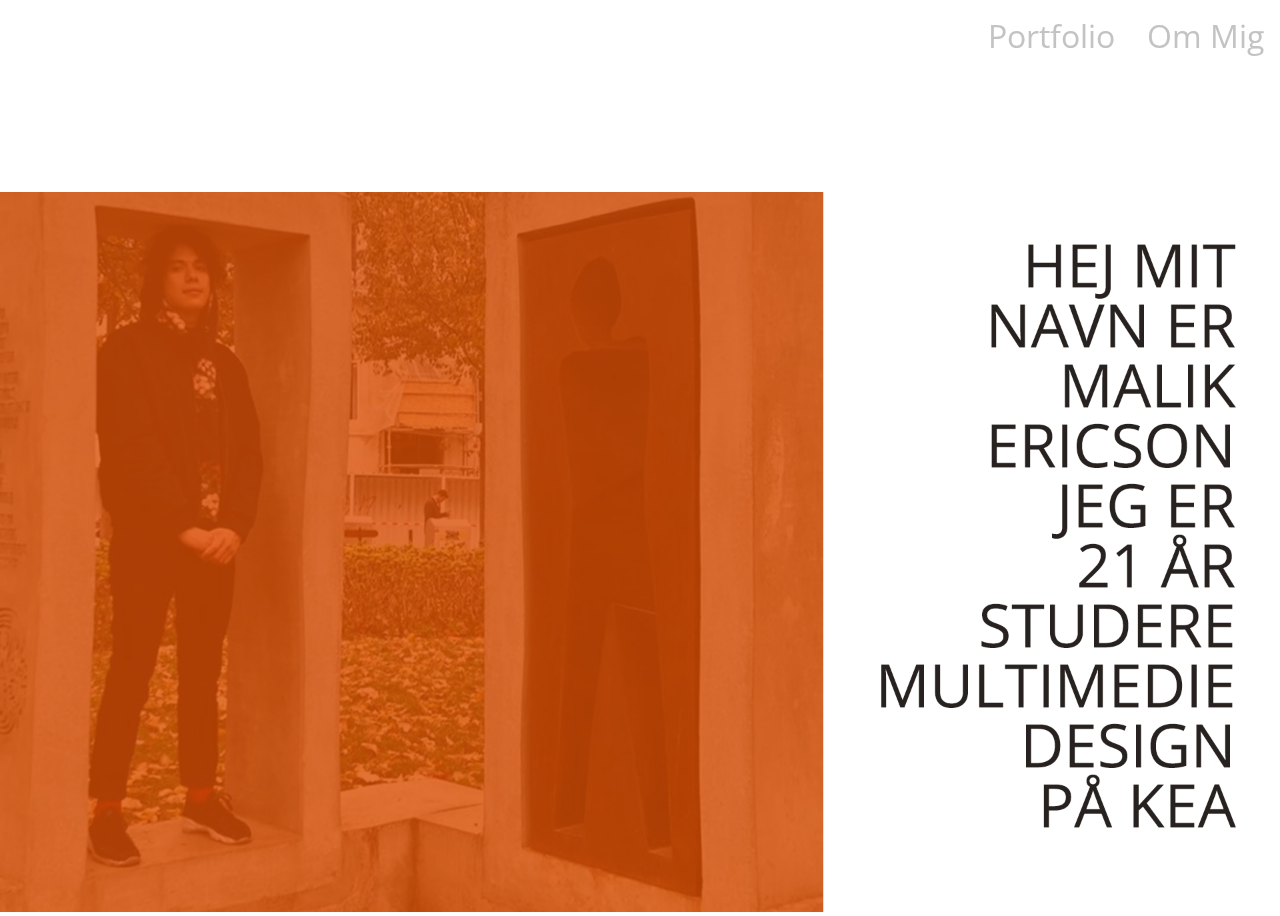
==== about.html @ b9d1c87e "færdig" ====
<!DOCTYPE html>
<html lang="Da">

<head>
    <meta charset="utf-8">
    <meta name="viewport" content="width=device-width, initial-scale=1.0">
    <script src="https://ajax.googleapis.com/ajax/libs/jquery/3.2.1/jquery.min.js"></script>
    <title>Malik Ericson Portfolio</title>
    <link rel="stylesheet" href="stylsheet.css">
    <link href="https://fonts.googleapis.com/css?family=Open+Sans" rel="stylesheet">
</head>

<body class="portfolio">
    <div class="topnav" id="myTopnav">
        <a href="about.html">Om Mig</a>
        <a href="index.html">Portfolio</a>
    </div>
    <div class="section">
        <img src="Ommig.png" class="bagrundpic" alt="ommig">
    </div>
</body>
</html>
---- stylsheet.css ----
* {
    margin: 0;
    padding: 0;
}

.bagrundpic {
    width: 100%;
    margin-top: 15%;
}

ul {
    margin-bottom: 20px;
}

li {
    margin-left: 50px;
    list-style: circle;
    line-height: 1.5;
    font-family: 'Open Sans', sans-serif;
}

.topnav {
    background-color: #fff;
    position: fixed;
    width: 100%;
    height: 6%;
    z-index: 2;
    top: 0;
}

footer {
    height: 100px;
}

.topnav a {
    float: right;
    display: block;
    color: rgb(195, 195, 195);
    text-align: center;
    padding: 14px 16px;
    text-decoration: none;
    font-size: 2em;
}


.icon {
    margin-left: 25%;
    width: 50%;
}

.active {
    background-color: #DB4F04;
    color: black;
}

.topnav a:hover {
    background-color: #DB4F04;
    color: black;
}

.portfolio {
    background-color: #fff;
}

.landingpage {
    background-color: #fff;
    position: static;
    width: 100%;
    height: 400px;
}

#samlet {
    max-width: 1280px;
    margin: 120px auto 0 auto;

    background-color: #fff;

}

.sectionwrapper {
    display: -webkit-box;
    display: -ms-flexbox;
    display: flex;
    -webkit-box-orient: vertical;
    -webkit-box-direction: normal;
    -ms-flex-direction: column;
    flex-direction: column;
}

.column {
    display: -webkit-box;
    display: -ms-flexbox;
    display: flex;
    -webkit-box-orient: horizontal;
    -webkit-box-direction: normal;
    -ms-flex-direction: row;
    flex-direction: row;
    -ms-flex-wrap: wrap;
    flex-wrap: wrap;
    -ms-flex-pack: distribute;
    justify-content: space-around;
    height: 30vw;
    -webkit-transition: all 0.2s ease;
    -o-transition: all 0.2s ease;
    transition: all 0.2s ease;
}

.column div {
    margin-top: 0px;
    border: 1px solid #F3F1F4;
}

.stilart,
.redesign,
.everyday,
.anden,
.sexogsamfund,
.keaid,
.republikken {
    -ms-flex-preferred-size: 400px;
    flex-basis: 400px;
    background-repeat: no-repeat;
    background-size: cover;
    background-position: center;
    position: relative;
    -webkit-box-flex: 1;
    -ms-flex-positive: 1;
    flex-grow: 1;
}

.stilart {
    background-image: url(01fotos/macbookmockup_fixed.png);
}

.redesign {
    background-image: url(03fotos/spidsroden/spidsrodenmockup.png);
}

.everyday {
    background-image: url(03fotos/everydayproject/everydaycohdox.png);
}

.anden {
    background-image: url(02fotos/anden/andenmockup.png);
}

.sexogsamfund {
    background-image: url(02fotos/sexogsamfund/sexogsamfundmockup.png);
}

.keaid {
    background-image: url(04fotos/keaid/keaidmockup.png);
}

.republikken {
    background-image: url(04fotos/republikken/mockuprepublikken.png);
    margin: 0;
}

a {
    text-decoration: none;
    color: #DB4F04;
    font-family: 'Open Sans', sans-serif;
}

h1 {
    font-size: 180px;
    font-family: arial;
    color: #DB4F04;
    margin-left: 20%;
    margin-top: 50px;
}

h2 {
    font-size: 7em;
    text-align: left;
    font-family: arial;
    color: #DB4F04;
    background-color: #fff;
    width: calc(100% - 20px);
    margin-left: 1px;

}

.overskrift {
    margin-left: 20px;
}

h3 {
    font-family: 'Open Sans', sans-serif;
    font-size: 2em;
    color: rgb(195, 195, 195);
    text-align: center;
}

h4 {
    color: #DB4F04;
    font-family: 'Open Sans', sans-serif;
    margin-bottom: 10px;
    margin-left: 20px;
}

p {
    font-family: 'Open Sans', sans-serif;
}



.undertekst {
    font-size: 0.8em;
    font-style: italic;
    margin: 50px 0;
    margin-right: 20px;
    text-align: right;
    font-family: 'Open Sans', sans-serif;
    color: #DB4F04;
}

.stilart_img {
    width: 100%;
}

.styletile {
    width: 80%;
    margin: 0 auto;
    display: block;
}

.inspiration {
    width: 80%;
    margin: 0 auto;
    display: block;

}

.ikon {
    margin: 0 auto;
    display: block;
}

.tekst {
    margin-bottom: 10px;
    margin-top: 2%;
    margin-bottom: 2%;
    margin-left: 10px;
    margin-right: 10px;
    max-width: 800px;
}

.toptekst {
    max-width: 600px;
    margin-left: 10%;
}

.bottomtekst {
    max-width: 800px;
    padding-top: 20px;
    padding-left: 20px;
    padding-right: 20px;
    margin: 0 auto;

}

.komposition {
    width: 1280px;
    height: 835.41px;
}

.intro {
    border-bottom: 1px solid rgb(195, 195, 195);
    border-top: 1px solid rgb(195, 195, 195);
}

.proces {
    border-bottom: 1px solid rgb(195, 195, 195);
}

.links {

    padding: 20px;
}

.bottomtekstredesign {
    margin-top: 50px;
    max-width: 800px;
    margin-left: 20px;
    margin-right: 20px;

}

.hs-responsive-embed-youtube {
    position: relative;
    padding-bottom: 46.25%;
    padding-top: 25px;
}

.hs-responsive-embed-youtube iframe,
video {
    position: absolute;
    width: calc(100% - 160px);
    height: 100%;
    padding: 0 80px 0 80px;
}

.undervid {
    margin-top: 50px;
}

.hredesign {
    font-size: 5em;
}

.redesign {
    background-image: url(03fotos/spidsroden/spidsrodenmockup.png);
}

.everyday {
    background-image: url(03fotos/everydayproject/everydaycphdox.png);
}

.anden {
    background-image: url(02fotos/anden/andenmockup.png);
}

.sexogsamfund {
    background-image: url(02fotos/sexogsamfund/sexogsamfundmockup.png);
}

.keaid {
    background-image: url(04fotos/keaid/keaidmockup.png);
}

.republikken {
    background-image: url(04fotos/republikken/mockuprepublikken.png);
    margin: 0;
}

.img_box {
    position: absolute;
    background-color: #191919;
    color: #DB4F04;
    visibility: hidden;
    opacity: 0;
    -webkit-transition: opacity .5s, visibility .5s;
    -o-transition: opacity .5s, visibility .5s;
    transition: opacity .5s, visibility .5s;
    top: 0;
    left: 0;
    right: 0;
    bottom: 0;

}

.img_description {
    font-size: 2em;
    line-height: 15vw;
    text-align: center;
}

.img_mini {
    font-size: 1em;
    text-align: center;
}

.stilart:hover .img_box {
    visibility: visible;
    opacity: 0.8;
}

.redesign:hover .img_box {
    visibility: visible;
    opacity: 0.8;
}

.everyday:hover .img_box {
    visibility: visible;
    opacity: 0.8;
}

.anden:hover .img_box {
    visibility: visible;
    opacity: 0.8;
}

.sexogsamfund:hover .img_box {
    visibility: visible;
    opacity: 0.8;
}

.keaid:hover .img_box {
    visibility: visible;
    opacity: 0.8;
}

.republikken:hover .img_box {
    visibility: visible;
    opacity: 0.8;
}


@media screen and (max-width: 803px) {
    .column {
        height: 120vw;
    }
    .img_description {
        line-height: 55vw;
    }
    h1 {
        margin-top: 200px;
        font-size: 80px;
        margin-left: 10%;
    }
    .landingpage {
        height: 250px;
    }
}

@media screen and (min-width: 1280px) {
    .column {
        height: 384px;
    }
}

@media screen and (max-width: 990px) {
    .h2republikken {
        font-size: 4em;
    }
}

@media screen and (max-width: 550px) {
    .h2republikken {
        font-size: 2.8em;
    }
}

@media screen and (max-width: 520px) {
    h2 {
        font-size: 5em;
    }
}

@media screen and (max-width: 527px) {
    .hredesign {
        font-size: 4em;
    }
}
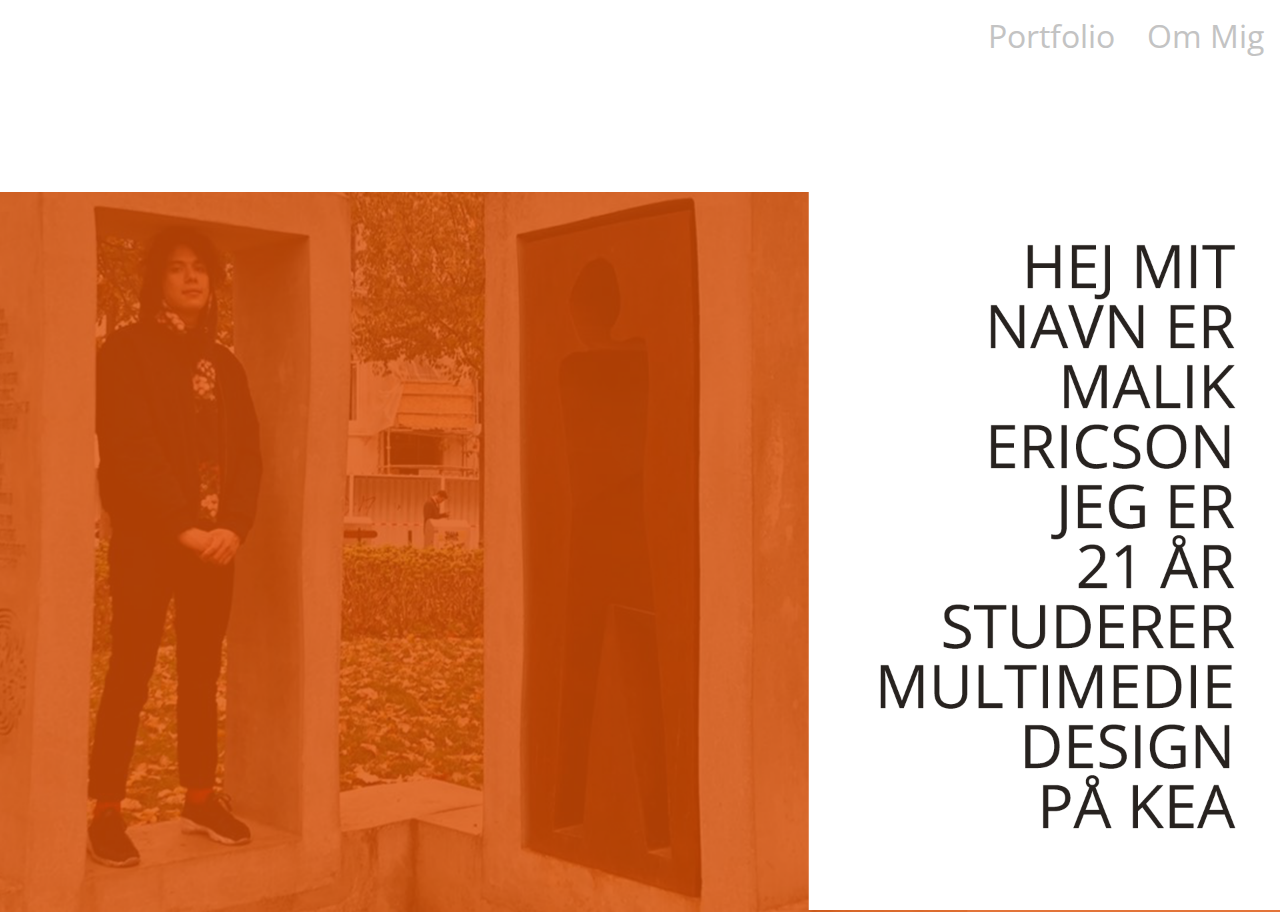
==== commit 08a0811c: "ok" ====
--- a/about.html
+++ b/about.html
@@ -16,7 +16,7 @@
         <a href="index.html">Portfolio</a>
     </div>
     <div class="section">
-        <img src="Ommig.png" class="bagrundpic" alt="ommig">
+        <img src="foto/Artboard%201.png" class="bagrundpic" alt="ommig">
     </div>
 </body>
 </html>
--- a/stylsheet.css
+++ b/stylsheet.css
@@ -23,7 +23,7 @@
     background-color: #fff;
     position: fixed;
     width: 100%;
-    height: 6%;
+    height: 70px;
     z-index: 2;
     top: 0;
 }
